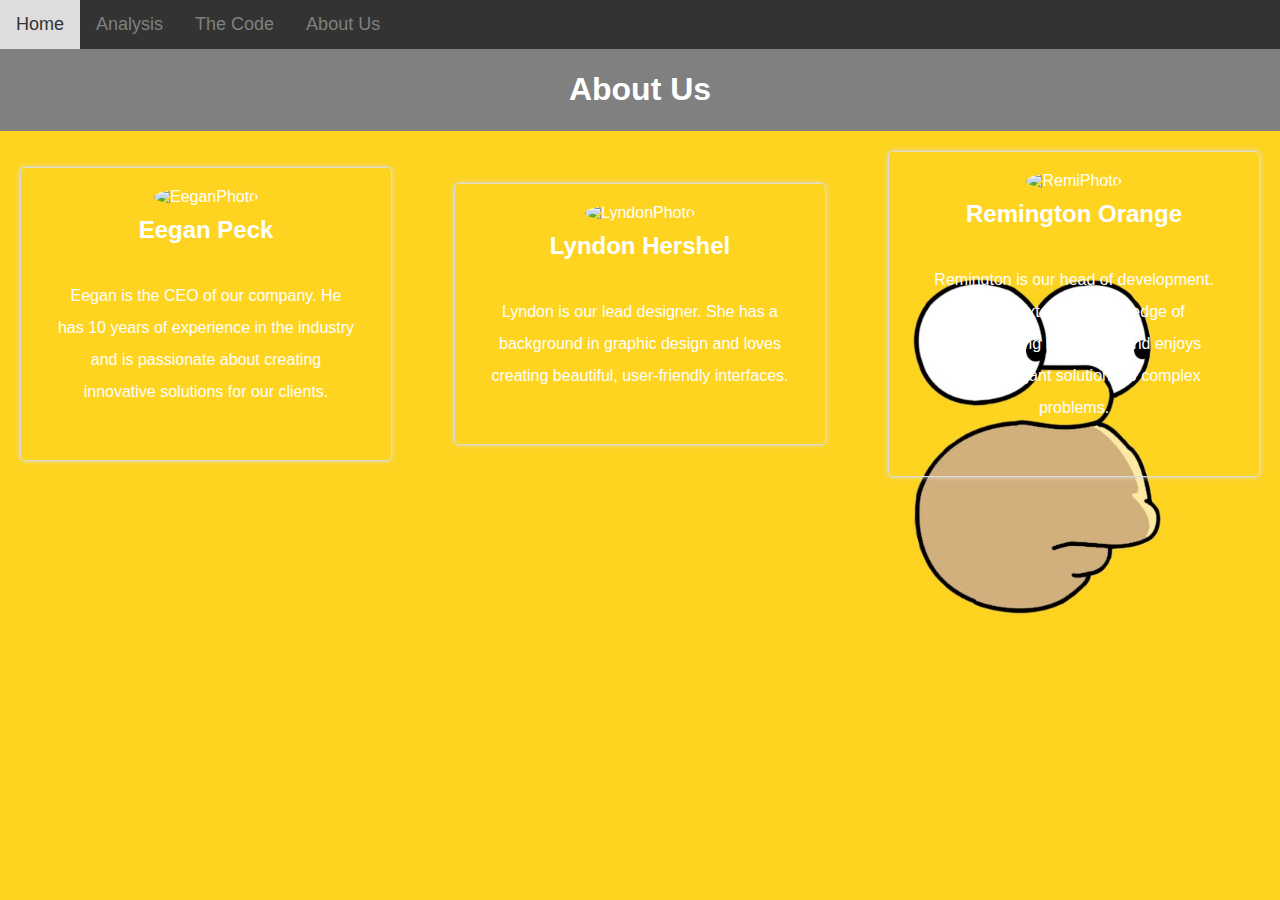
==== docs/about.html @ 0017298c "Website Start" ====
<!DOCTYPE html>
<html>
    <head>
        <title> The Simpsons Project: The Code</title>
        <link rel="stylesheet" type="text/css" href="style.css" />
        <meta charset="utf-8">
        <meta name="viewport" content="width=device-width, initial-scale=1">
        <style>
            * {
                box-sizing: border-box;
            }
      
            body {
                margin: 0;
                background-image: url("photos/homer.jpg");
                background-repeat: no-repeat;
                background-attachment: fixed;
                background-size: cover;
            }
            
            .container {
                display: flex;
                flex-wrap: wrap;
                justify-content: space-between;
                align-items: center;
                padding: 20px;
            }
            
            .member {
                width: 30%;
                margin-bottom: 20px;
                padding: 20px;
                border: 1px solid #ddd;
                border-radius: 5px;
                box-shadow: 0px 0px 5px #ddd;
                text-align: center;
            }
            
            .member img {
                width: 80%;
                border-radius: 50%;
                margin-bottom: 10px;
            }
            
            .member h2 {
                margin-top: 0;
            }

        </style>
    </head>
    <body>
        <div class="topnav">
            <a href="home.html">Home</a>
            <a href="analysis.html">Analysis</a>
            <a href="code.html">The Code</a>
            <a href="about.html">About Us</a>
        </div>
        
        <div class="header">
            <h1>
                <strong>About Us</strong>
            </h1>
        </div>
        
        <div class="container">
            <div class="member">
                <img src="member1.jpg" alt="EeganPhoto">
                <h2>Eegan Peck</h2>
                <p>Eegan is the CEO of our company. He has 10 years of experience in the industry and is passionate about creating innovative solutions for our clients.</p>
            </div>
            <div class="member">
                <img src="member2.jpg" alt="LyndonPhoto">
                <h2>Lyndon Hershel</h2>
                <p>Lyndon is our lead designer. She has a background in graphic design and loves creating beautiful, user-friendly interfaces.</p>
            </div>
            <div class="member">
                <img src="member3.jpg" alt="RemiPhoto">
                <h2>Remington Orange</h2>
                <p>Remington is our head of development. He has extensive knowledge of programming languages and enjoys finding elegant solutions to complex problems.</p>
            </div>
        </div>
    </body>
</html>
---- docs/style.css ----
body {
    margin: 0;
}

/* Style the header */
.header {
    background-color: grey;
    padding: 1px;
    text-align: center;
}


/* Style the top navigation bar */
.topnav {
  background-color: #333;
  overflow: hidden;
}
.dropdown {
  position: relative;
  display: inline-block;
  margin-right: 20px;
}

.dropbtn {
  background-color: #333;
  color: white;
  font-size: 18px;
  border: none;
  cursor: pointer;
  padding: 14px 16px;
}

.dropdown-content {
  display: none;
  position: absolute;
  background-color: #f9f9f9;
  min-width: 160px;
  z-index: 1;
  box-shadow: 0px 8px 16px 0px rgba(0,0,0,0.2);
 left: 0;
right: auto;/* add this line to left-align the dropdown */
}


.dropdown-content a {
  color: black;
  padding: 12px 16px;
  text-decoration: none;
  display: block;
}

.dropdown:hover .dropdown-content {
  display: block;
}

.dropdown:hover .dropbtn {
  background-color: #ddd;
  color: #333;
}

.dropdown-content a:hover {
  background-color: #ddd;
}

.topnav a {
  float: left;
  color: #fff;
  text-align: center;
  padding: 14px 16px;
  text-decoration: none;
  font-size: 18px;
}

.topnav a:hover {
  background-color: #ddd;
  color: #333;
}

.topnav a.active {
  background-color: #4CAF50;
  color: #fff;
}

.column {
    float: left;
    width: 50%;
    padding: 5%;
    height: 1px;
    flex: auto;
}


.row:after {
    content: "";
    padding: 5%;
    display: flex;
    clear: both;
}


@media screen and (max-width : 600px) {
    .column {
        width: 100%;
    }
}



body {
    color: white;
    background-color: black;
    font-family: arial, helvetica, sans-serif;
    text-align: center;
}

h1 {
    text-align: center
}
/* CSS inheritance rules indicate that all elements inside the body will inherit the color and font-family properties that I set here on this BIG container element */

/*body section section { background-image: linear-gradient(red, orange, yellow, green, blue, indigo, violet); padding:2em;}
body section {background-image: url("images/littleNewt.jpg"); padding:2em;}*/

p {
    padding: 1em;
    line-height: 2em;
}

body section.writing {
    background-color: orange;
    margin: auto;
    padding: 2em;

    display: flex;
    flex-direction: row;
    /*justify-content:space-around;*/
}

section.writing figure {
    flex: 3;
    padding: 1vw;
    background-color: lemonchiffon;
}

section.writing div.analysis {
    flex: 1;
    padding: 10px;
    background-color: darkgrey;
    color: white;

}


body section.gallery {
    width: 80%;
    background-color: grey;
    padding: 15em;
    margin: 25px;
    display: flex;
    flex-direction: row;
}



section.gallery figure {
    flex: 1;
    margin: auto;
    padding-top: 1vw;
    padding-bottom: 1vw;
}

figcaption {
    font-style: italic;
    font-size: smaller;
    color: black
}

img.photo {
    max-width: 100%;
    width: 80%
}
/* If I want to style ANY element with the class of "photo" I could just write 
 * .photo { }
 *  */

ol {
    list-style-type: circle;
    padding: 8em;

}

/* unvisited link */
a:link {
    color: grey;
}

/* visited link. I used a hexadecimal color code for something dark green that I picked from: 
 * https://www.w3schools.com/colors/colors_picker.asp  */
a:visited {
    color: white;
}

/* mouse over link */
a:hover {
    color: orange;
}

/* selected link */
a:active {
    color: grey;
}
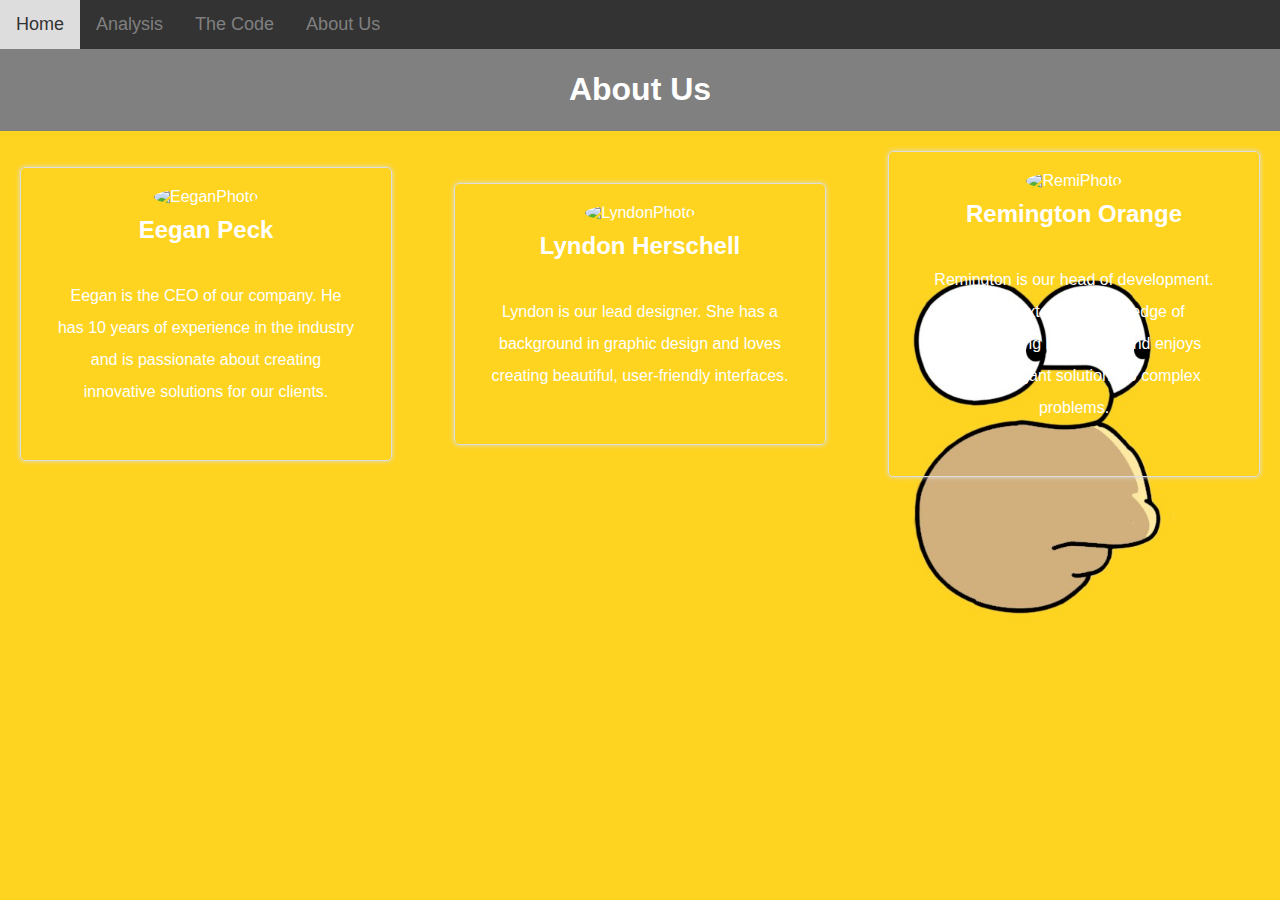
==== commit ff9b9c21: "Small edit to about.html" ====
--- a/docs/about.html
+++ b/docs/about.html
@@ -70,7 +70,7 @@
             </div>
             <div class="member">
                 <img src="member2.jpg" alt="LyndonPhoto">
-                <h2>Lyndon Hershel</h2>
+                <h2>Lyndon Herschell</h2>
                 <p>Lyndon is our lead designer. She has a background in graphic design and loves creating beautiful, user-friendly interfaces.</p>
             </div>
             <div class="member">
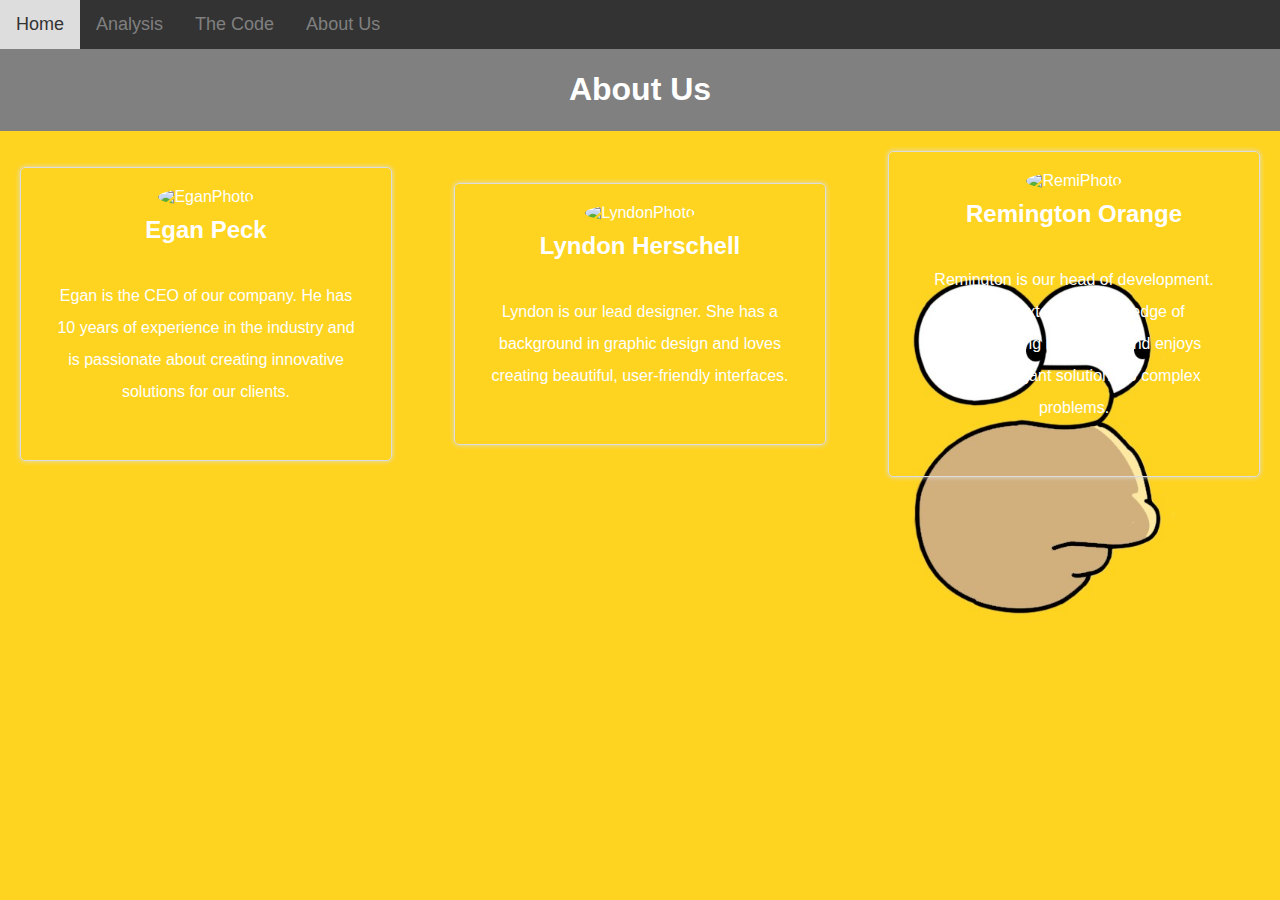
==== commit 7ddcffa4: "fixing name" ====
--- a/docs/about.html
+++ b/docs/about.html
@@ -64,9 +64,9 @@
         
         <div class="container">
             <div class="member">
-                <img src="member1.jpg" alt="EeganPhoto">
-                <h2>Eegan Peck</h2>
-                <p>Eegan is the CEO of our company. He has 10 years of experience in the industry and is passionate about creating innovative solutions for our clients.</p>
+                <img src="member1.jpg" alt="EganPhoto">
+                <h2>Egan Peck</h2>
+                <p>Egan is the CEO of our company. He has 10 years of experience in the industry and is passionate about creating innovative solutions for our clients.</p>
             </div>
             <div class="member">
                 <img src="member2.jpg" alt="LyndonPhoto">
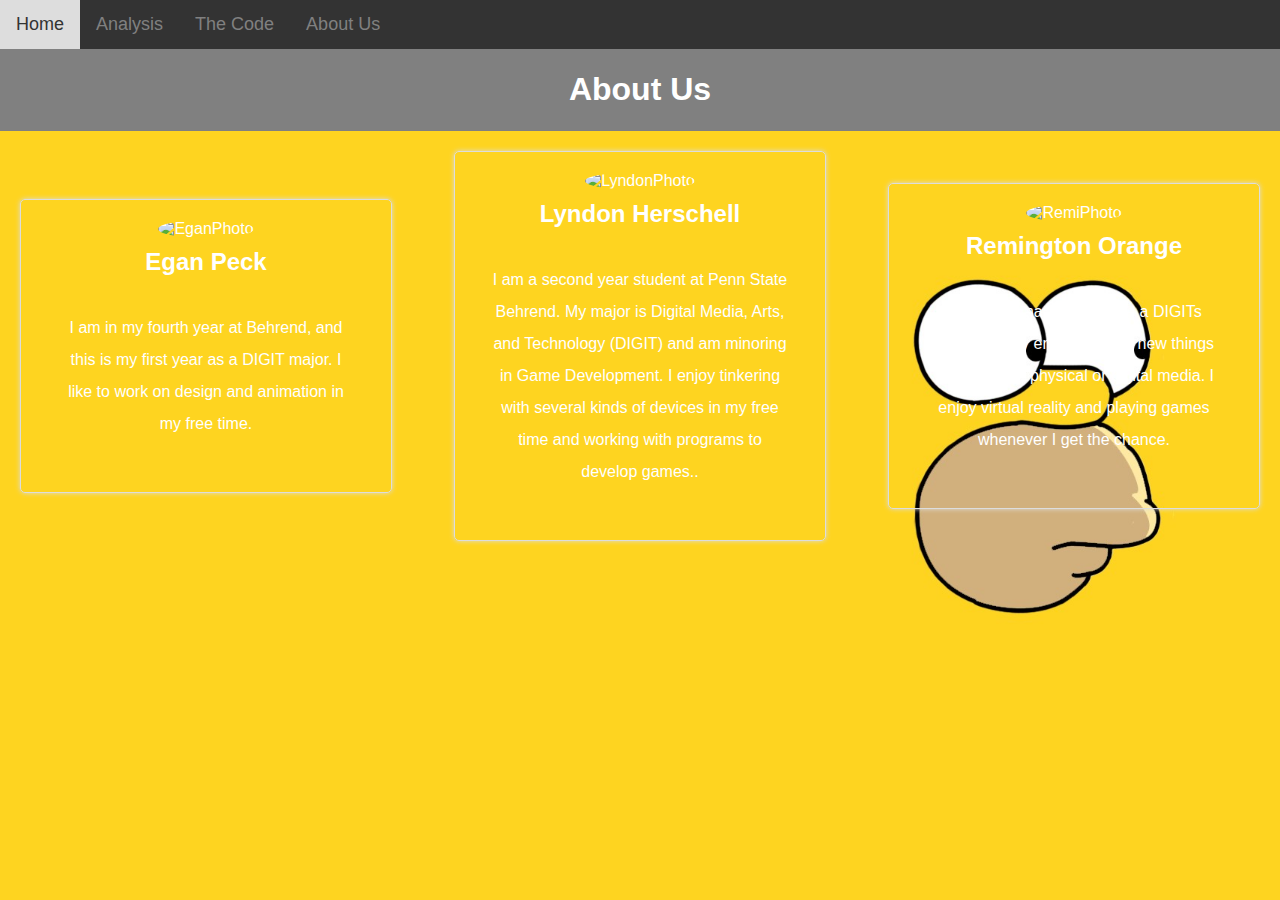
==== commit 934a73a1: "Uploaded new information into 'about.html' for each project member" ====
--- a/docs/about.html
+++ b/docs/about.html
@@ -66,17 +66,17 @@
             <div class="member">
                 <img src="member1.jpg" alt="EganPhoto">
                 <h2>Egan Peck</h2>
-                <p>Egan is the CEO of our company. He has 10 years of experience in the industry and is passionate about creating innovative solutions for our clients.</p>
+                <p>I am in my fourth year at Behrend, and this is my first year as a DIGIT major. I like to work on design and animation in my free time.</p>
             </div>
             <div class="member">
                 <img src="member2.jpg" alt="LyndonPhoto">
                 <h2>Lyndon Herschell</h2>
-                <p>Lyndon is our lead designer. She has a background in graphic design and loves creating beautiful, user-friendly interfaces.</p>
+                <p>I am a second year student at Penn State Behrend. My major is Digital Media, Arts, and Technology (DIGIT) and am minoring in Game Development. I enjoy tinkering with several kinds of devices in my free time and working with programs to develop games..</p>
             </div>
             <div class="member">
                 <img src="member3.jpg" alt="RemiPhoto">
                 <h2>Remington Orange</h2>
-                <p>Remington is our head of development. He has extensive knowledge of programming languages and enjoys finding elegant solutions to complex problems.</p>
+                <p>I'm a freshman going to be a DIGITs major. I really enjoy creating new things whether it be physical or digital media. I enjoy virtual reality and playing games whenever I get the chance.</p>
             </div>
         </div>
     </body>
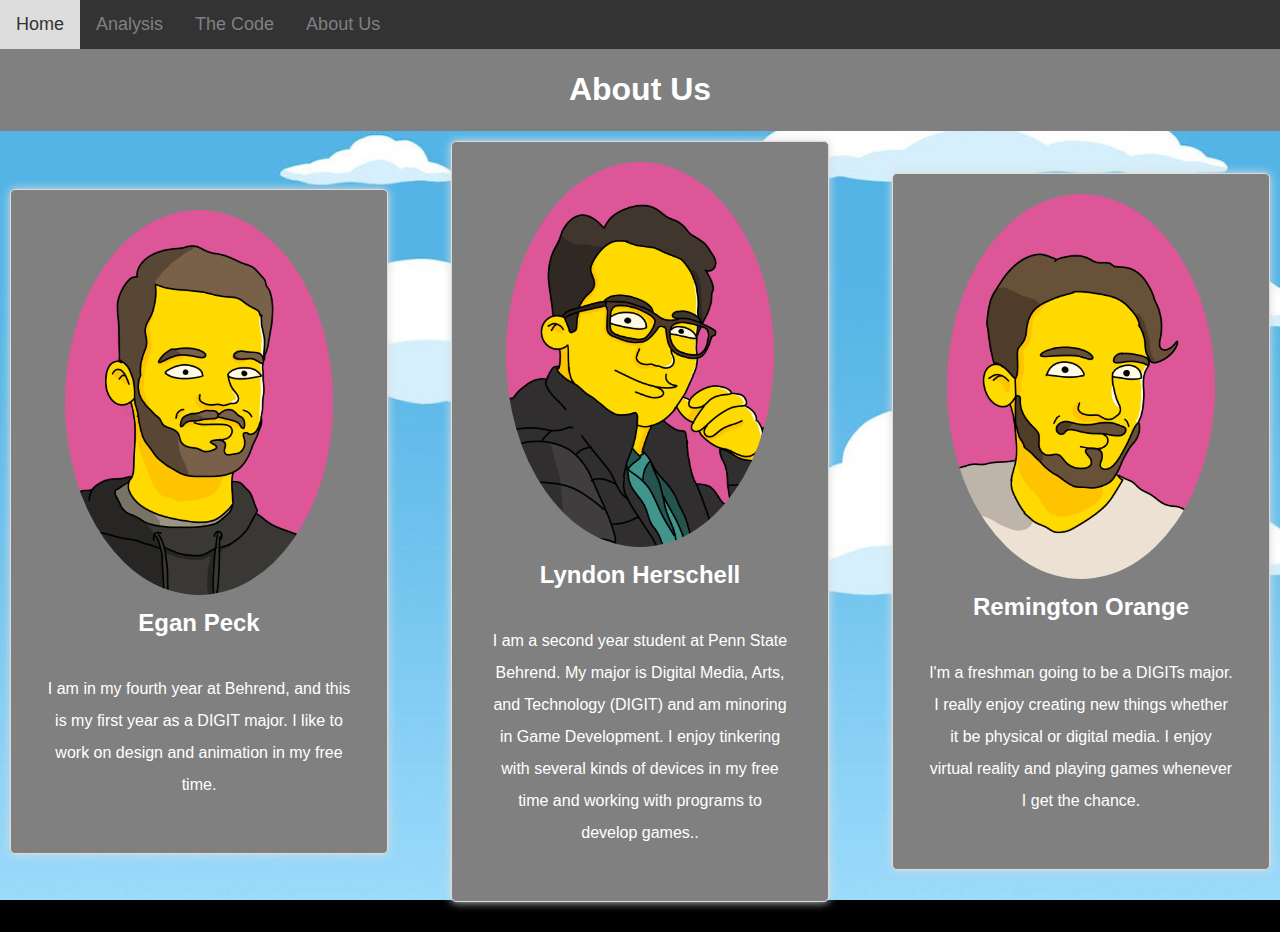
==== commit f8d8fb5b: "Some website style tweaks" ====
--- a/docs/about.html
+++ b/docs/about.html
@@ -12,19 +12,19 @@
       
             body {
                 margin: 0;
-                background-image: url("photos/homer.jpg");
+                background-image: url("photos/clouds.jpg");
                 background-repeat: no-repeat;
                 background-attachment: fixed;
                 background-size: cover;
-            }
+                           }
             
             .container {
                 display: flex;
                 flex-wrap: wrap;
                 justify-content: space-between;
                 align-items: center;
-                padding: 20px;
-            }
+                padding: 10px;
+                  }
             
             .member {
                 width: 30%;
@@ -32,9 +32,10 @@
                 padding: 20px;
                 border: 1px solid #ddd;
                 border-radius: 5px;
-                box-shadow: 0px 0px 5px #ddd;
+                box-shadow: 0px 0px 10px #ddd;
                 text-align: center;
-            }
+                background-color: grey;
+                         }
             
             .member img {
                 width: 80%;
@@ -45,6 +46,7 @@
             .member h2 {
                 margin-top: 0;
             }
+            
 
         </style>
     </head>
@@ -64,19 +66,19 @@
         
         <div class="container">
             <div class="member">
-                <img src="member1.jpg" alt="EganPhoto">
-                <h2>Egan Peck</h2>
-                <p>I am in my fourth year at Behrend, and this is my first year as a DIGIT major. I like to work on design and animation in my free time.</p>
+                <img src="photos/EeganProfile.PNG" alt="EganPhoto">
+                <h2 style= "color: white;">Egan Peck</h2>
+                <p style= "color: white;">I am in my fourth year at Behrend, and this is my first year as a DIGIT major. I like to work on design and animation in my free time.</p>
             </div>
             <div class="member">
-                <img src="member2.jpg" alt="LyndonPhoto">
-                <h2>Lyndon Herschell</h2>
-                <p>I am a second year student at Penn State Behrend. My major is Digital Media, Arts, and Technology (DIGIT) and am minoring in Game Development. I enjoy tinkering with several kinds of devices in my free time and working with programs to develop games..</p>
+                <img src="photos/LyndonProfile.PNG" alt="LyndonPhoto">
+                <h2 style= "color: white;">Lyndon Herschell</h2>
+                <p style= "color: white;">I am a second year student at Penn State Behrend. My major is Digital Media, Arts, and Technology (DIGIT) and am minoring in Game Development. I enjoy tinkering with several kinds of devices in my free time and working with programs to develop games..</p>
             </div>
             <div class="member">
-                <img src="member3.jpg" alt="RemiPhoto">
-                <h2>Remington Orange</h2>
-                <p>I'm a freshman going to be a DIGITs major. I really enjoy creating new things whether it be physical or digital media. I enjoy virtual reality and playing games whenever I get the chance.</p>
+                <img src="photos/RemiProfile.PNG" alt="RemiPhoto">
+                <h2 style= "color: white;">Remington Orange</h2>
+                <p style= "color: white;">I'm a freshman going to be a DIGITs major. I really enjoy creating new things whether it be physical or digital media. I enjoy virtual reality and playing games whenever I get the chance.</p>
             </div>
         </div>
     </body>
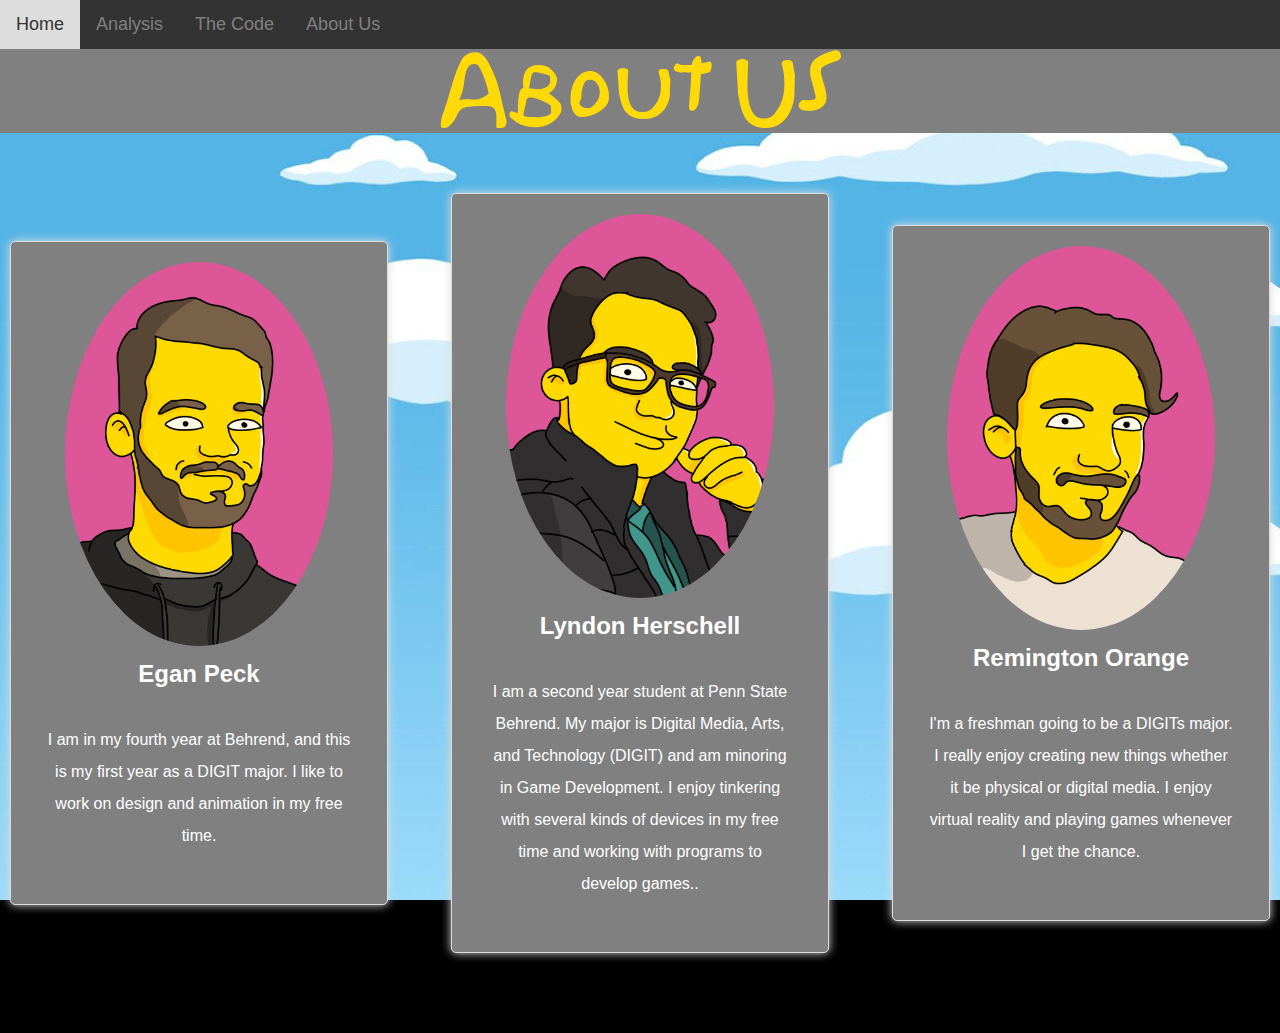
==== commit b6236fae: "added some layout for the website" ====
--- a/docs/about.html
+++ b/docs/about.html
@@ -59,9 +59,7 @@
         </div>
         
         <div class="header">
-            <h1>
-                <strong>About Us</strong>
-            </h1>
+            <img src="Titles_Font/About%20Us.png" alt="About Us">
         </div>
         
         <div class="container">
--- a/docs/style.css
+++ b/docs/style.css
@@ -4,15 +4,12 @@
     margin: 0;
 }
 
-/* Style the header */
 .header {
     background-color: grey;
     padding: 1px;
     text-align: center;
 }
 
-
-/* Style the top navigation bar */
 .topnav {
   background-color: #333;
   overflow: hidden;
@@ -40,7 +37,7 @@
   z-index: 1;
   box-shadow: 0px 8px 16px 0px rgba(0,0,0,0.2);
  left: 0;
-right: auto;/* add this line to left-align the dropdown */
+right: auto;
 }
 
 
@@ -118,10 +115,6 @@
 h1 {
     text-align: center
 }
-/* CSS inheritance rules indicate that all elements inside the body will inherit the color and font-family properties that I set here on this BIG container element */
-
-/*body section section { background-image: linear-gradient(red, orange, yellow, green, blue, indigo, violet); padding:2em;}
-body section {background-image: url("images/littleNewt.jpg"); padding:2em;}*/
 
 p {
     padding: 1em;
@@ -181,9 +174,6 @@
     max-width: 100%;
     width: 80%
 }
-/* If I want to style ANY element with the class of "photo" I could just write 
- * .photo { }
- *  */
 
 ol {
     list-style-type: circle;
@@ -191,26 +181,74 @@
 
 }
 
-/* unvisited link */
 a:link {
     color: grey;
 }
 
-/* visited link. I used a hexadecimal color code for something dark green that I picked from: 
- * https://www.w3schools.com/colors/colors_picker.asp  */
 a:visited {
     color: white;
 }
 
-/* mouse over link */
+
 a:hover {
     color: orange;
 }
 
-/* selected link */
+
 a:active {
     color: grey;
 }
 
-
-
+/*This part is for the analysis page*/
+/* Set up the flex container */
+.container {
+	display: flex;
+	flex-wrap: wrap;
+	align-items: stretch;
+	height: 100vh;
+	font-family: sans-serif;
+}
+
+/* Style the graph container */
+.graph-container {
+	flex: 1 1 60%; /* Updated flex property */
+	padding: 20px;
+	background-color: transparent;
+}
+
+/* Style the graph */
+.graph {
+}
+
+.graph svg {
+	max-width: 100%;
+	max-height: 100%;
+}
+
+/* Style the right column (writing space) */
+.writing-space {
+	flex: 1 1 40%; /* Updated flex property */
+	padding: 20px;
+	background-color: #fff;
+}
+
+/* Style the input and text areas */
+.writing-space h1 {
+	margin-top: 0;
+	font-size: 2rem;
+	color: #a2aaad;
+}
+
+.analysis {
+	margin-top: 0;
+	font-size: 1.2rem;
+	color: #a2aaad;
+	background-color: #fff;
+}
+
+ul {
+    text-align: left;
+    color:lightblue;
+  }
+
+
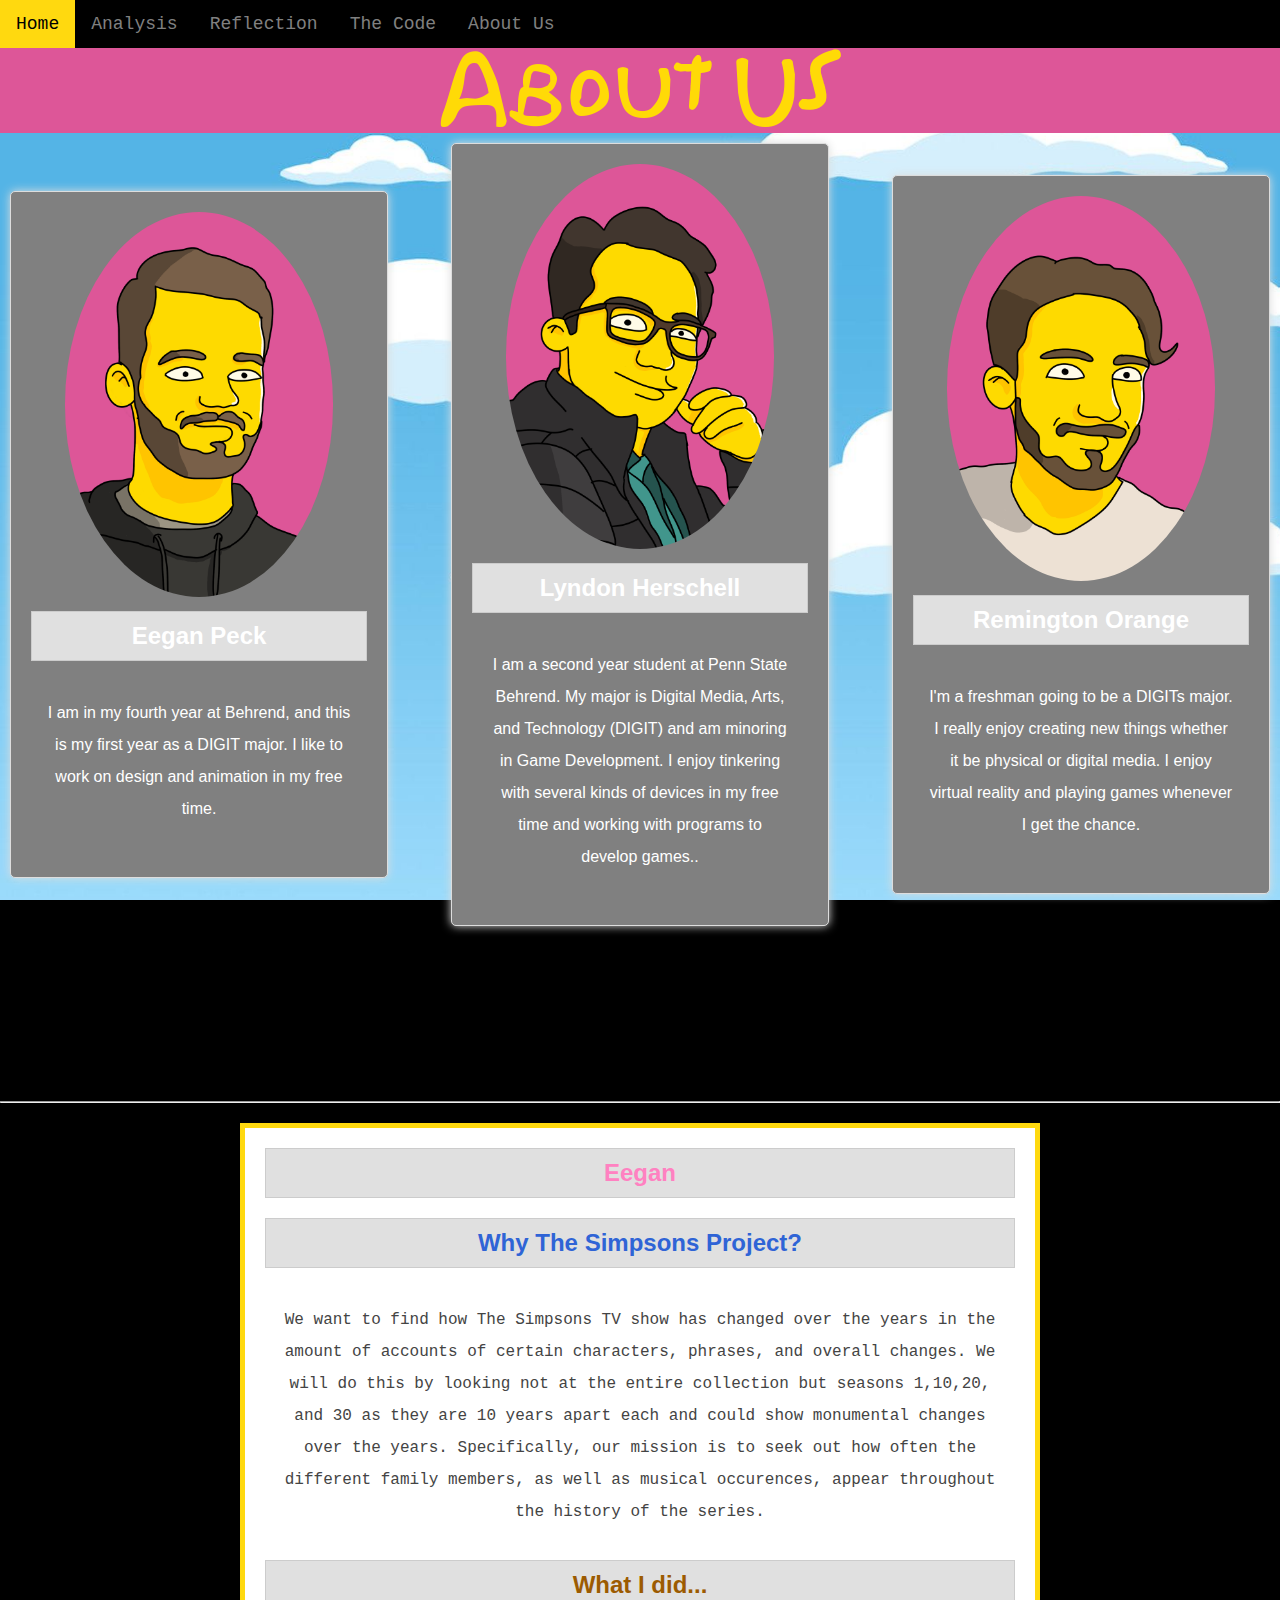
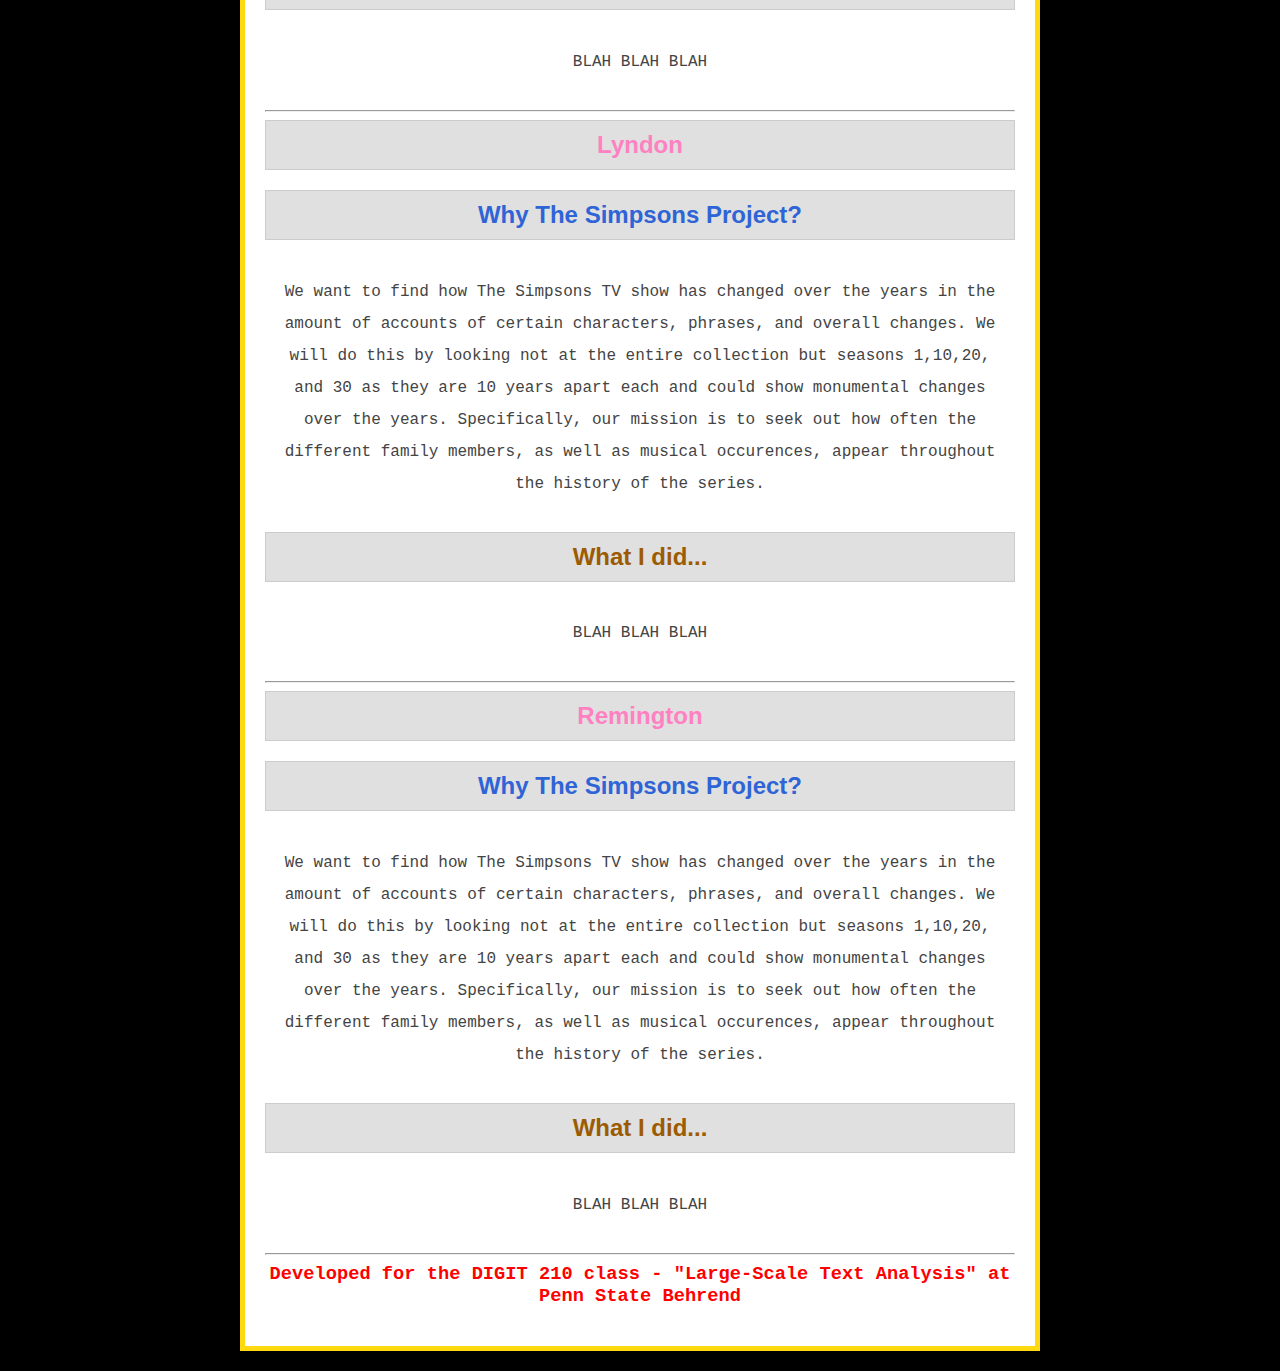
==== commit 3ad7cc9d: "Worked on the website layout" ====
--- a/docs/about.html
+++ b/docs/about.html
@@ -54,6 +54,7 @@
         <div class="topnav">
             <a href="home.html">Home</a>
             <a href="analysis.html">Analysis</a>
+            <a href="reflection.html">Reflection</a>
             <a href="code.html">The Code</a>
             <a href="about.html">About Us</a>
         </div>
@@ -65,7 +66,7 @@
         <div class="container">
             <div class="member">
                 <img src="photos/EeganProfile.PNG" alt="EganPhoto">
-                <h2 style= "color: white;">Egan Peck</h2>
+                <h2 style= "color: white;">Eegan Peck</h2>
                 <p style= "color: white;">I am in my fourth year at Behrend, and this is my first year as a DIGIT major. I like to work on design and animation in my free time.</p>
             </div>
             <div class="member">
@@ -79,6 +80,39 @@
                 <p style= "color: white;">I'm a freshman going to be a DIGITs major. I really enjoy creating new things whether it be physical or digital media. I enjoy virtual reality and playing games whenever I get the chance.</p>
             </div>
         </div>
+        <br><br><br><br><br><br><br><br><br><br><br><br><br><br><br><br><br><br><br><br><hr>
+        
+        <div class="writing-section">
+            <h2 style="color: #ff81c1;">Eegan</h2>
+            <h2 style="color: #2f64d6;">Why The Simpsons Project?</h2>
+            <p>We want to find how The Simpsons TV show has changed over the years in the amount of accounts of certain characters, phrases, and overall changes. We will do this by looking not at the entire collection but seasons 1,10,20, and 30 as they are 10 years apart each and 
+                could show monumental changes over the years. Specifically, our mission is to seek out how often the different family members, as well as musical occurences, appear throughout the history of the series.</p>
+            <h2 style="color: #9c5b01;">What I did...</h2>
+            <p>BLAH BLAH BLAH</p>
+            <hr>
+            
+            <h2 style="color: #ff81c1;">Lyndon</h2>
+            <h2 style="color: #2f64d6;">Why The Simpsons Project?</h2>
+            <p>We want to find how The Simpsons TV show has changed over the years in the amount of accounts of certain characters, phrases, and overall changes. We will do this by looking not at the entire collection but seasons 1,10,20, and 30 as they are 10 years apart each and 
+                could show monumental changes over the years. Specifically, our mission is to seek out how often the different family members, as well as musical occurences, appear throughout the history of the series.</p>
+            <h2 style="color: #9c5b01;">What I did...</h2>
+            <p>BLAH BLAH BLAH</p>
+            <hr>
+            
+            <h2 style="color: #ff81c1;">Remington</h2>
+            <h2 style="color: #2f64d6;">Why The Simpsons Project?</h2>
+            <p>We want to find how The Simpsons TV show has changed over the years in the amount of accounts of certain characters, phrases, and overall changes. We will do this by looking not at the entire collection but seasons 1,10,20, and 30 as they are 10 years apart each and 
+                could show monumental changes over the years. Specifically, our mission is to seek out how often the different family members, as well as musical occurences, appear throughout the history of the series.</p>
+            <h2 style="color: #9c5b01;">What I did...</h2>
+            <p>BLAH BLAH BLAH</p>
+            <hr>
+            
+            
+            <h3>Developed for the DIGIT 210 class - "Large-Scale Text Analysis"  at Penn State Behrend</h3>
+            </div>
+        
+        
+        
     </body>
 </html>
 
--- a/docs/style.css
+++ b/docs/style.css
@@ -3,15 +3,40 @@
 body {
     margin: 0;
 }
+.writing-section {
+  border: 5px solid #FFD90F;
+  background-color: white;
+  padding: 20px;
+  margin: 20px auto;
+  max-width: 800px;
+  font-family: Courier;
+}
+
+.writing-section h2 {
+  color: black;
+  margin-top: 0;
+  }
+  
+  .writing-section h3 {
+  color: red;
+  margin-top: 0;
+}
+
+.writing-section p {
+  color: #444444;
+}
+
+
 
 .header {
-    background-color: grey;
+    background-color: #dd5698;
     padding: 1px;
     text-align: center;
+    font-family: Courier;
 }
 
 .topnav {
-  background-color: #333;
+  background-color: black;
   overflow: hidden;
 }
 .dropdown {
@@ -22,7 +47,7 @@
 
 .dropbtn {
   background-color: #333;
-  color: white;
+  color: black;
   font-size: 18px;
   border: none;
   cursor: pointer;
@@ -63,21 +88,22 @@
 
 .topnav a {
   float: left;
-  color: #fff;
+  color: #444444;
   text-align: center;
   padding: 14px 16px;
   text-decoration: none;
   font-size: 18px;
+  font-family: Courier;
 }
 
 .topnav a:hover {
-  background-color: #ddd;
-  color: #333;
+  background-color: #FFD90F;
+  color: black;
 }
 
 .topnav a.active {
-  background-color: #4CAF50;
-  color: #fff;
+  background-color: white;
+  color: #444444;
 }
 
 .column {
@@ -114,6 +140,16 @@
 
 h1 {
     text-align: center
+}
+
+h2 {
+  background-color: #e0e0e0;
+  border: 1px solid #ccc;
+  color: #333;
+  font-size: 24px;
+  padding: 10px;
+  text-align: center;
+  font-family: Arial;
 }
 
 p {
@@ -200,18 +236,18 @@
 }
 
 /*This part is for the analysis page*/
-/* Set up the flex container */
+
 .container {
 	display: flex;
 	flex-wrap: wrap;
 	align-items: stretch;
-	height: 100vh;
+	height: 600px; /* or any other value that fits your needs */
 	font-family: sans-serif;
 }
 
 /* Style the graph container */
 .graph-container {
-	flex: 1 1 60%; /* Updated flex property */
+	flex: 1 1 50%; /* Updated flex property */
 	padding: 20px;
 	background-color: transparent;
 }
@@ -227,7 +263,7 @@
 
 /* Style the right column (writing space) */
 .writing-space {
-	flex: 1 1 40%; /* Updated flex property */
+	flex: 1 1 50%; /* Updated flex property */
 	padding: 20px;
 	background-color: #fff;
 }
@@ -239,6 +275,12 @@
 	color: #a2aaad;
 }
 
+.writing-space h3 {
+	margin-top: 0;
+	font-size: 2rem;
+	color: #a2aaad;
+}
+
 .analysis {
 	margin-top: 0;
 	font-size: 1.2rem;
@@ -246,9 +288,98 @@
 	background-color: #fff;
 }
 
+/*
+SVG GRAPHS END*/
+
 ul {
     text-align: left;
     color:lightblue;
   }
 
-
+pre code {
+  display: block;
+  background-color: #f2f2f2;
+  color: #333;
+  font-family: monospace;
+  font-size: 14px;
+  line-height: 1.5;
+  padding: 10px;
+  border: 1px solid #ccc;
+  border-radius: 5px;
+  margin: 0;
+  overflow-x: auto;
+  white-space: pre-wrap;
+  word-wrap: break-word;
+  text-align: left;
+}
+
+
+/*MENU FOR ANALYSIS*/
+
+.menu {
+  display: flex;
+  justify-content: center;
+  background-color: #FFD90F; /* yellow */
+  padding: 10px;
+}
+
+.menu a {
+  color: blue; /* blue */
+  font-size: 20px;
+  font-family: Courier;
+  text-decoration: none;
+  margin: 0 10px;
+  padding: 5px 10px;
+  border-radius: 5px;
+  transition: background-color 0.2s;
+}
+
+.menu a:hover {
+  background-color: #ff69b4; /* pink */
+  color: #fff;
+  font-family: Courier, monospace;
+}
+
+
+a[href='https://mermaid.live'] {
+    color: #ff81c1;
+    text-decoration: none;
+}
+
+a[href='https://mermaid.live']:hover {
+    color: pink;
+    
+}
+
+.writing-section a {
+    color: #ff81c1;
+    text-decoration: none;
+}
+
+.writing-section a:hover {
+    color: pink;
+}
+#myBtn {
+  display: none;
+  position: fixed;
+  bottom: 20px;
+  right: 30px;
+  z-index: 99;
+  font-size: 18px;
+  border: none;
+  outline: none;
+  background-color: #ff69b4;
+  color: white;
+  cursor: pointer;
+  padding: 15px;
+  border-radius: 50%;
+  box-shadow: 0 4px 8px 0 rgba(0,0,0,0.2);
+  transition: background-color 0.3s ease;
+}
+
+#myBtn:hover {
+  background-color: #d6008e;
+}
+
+
+
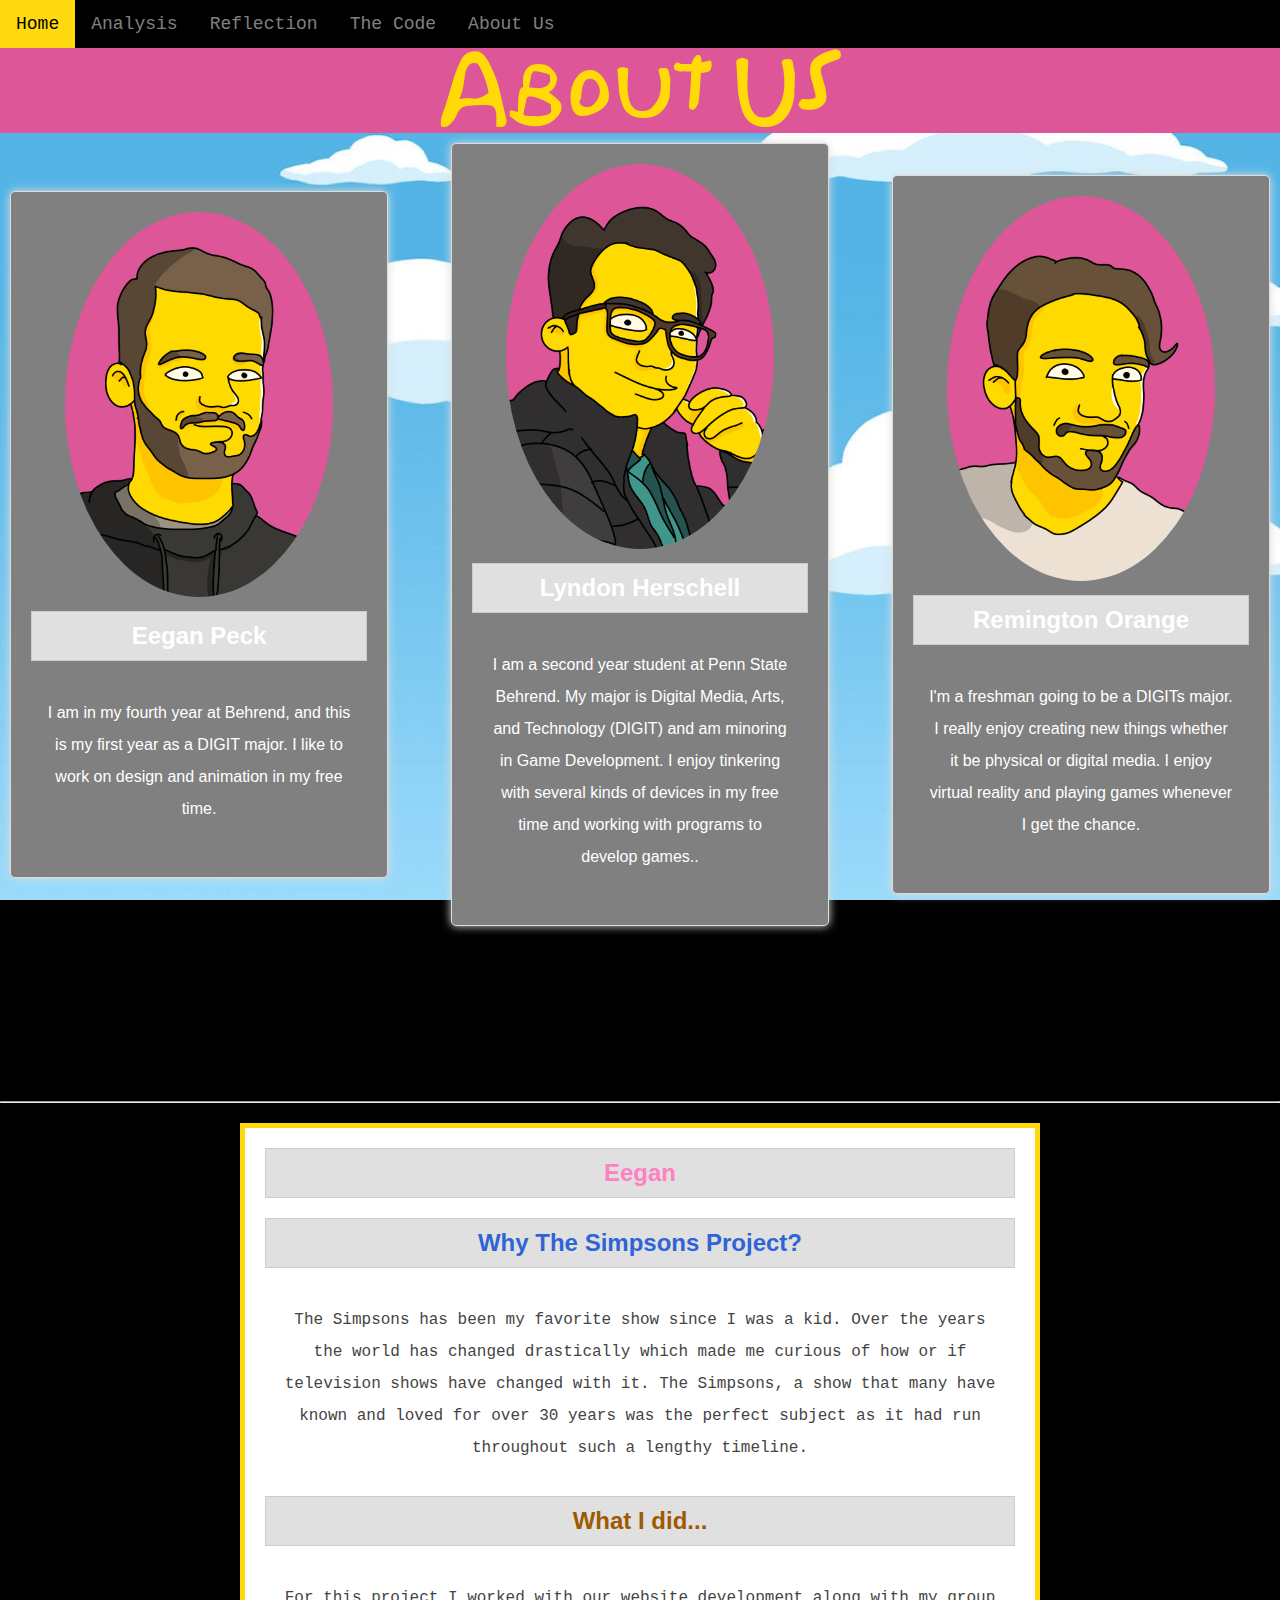
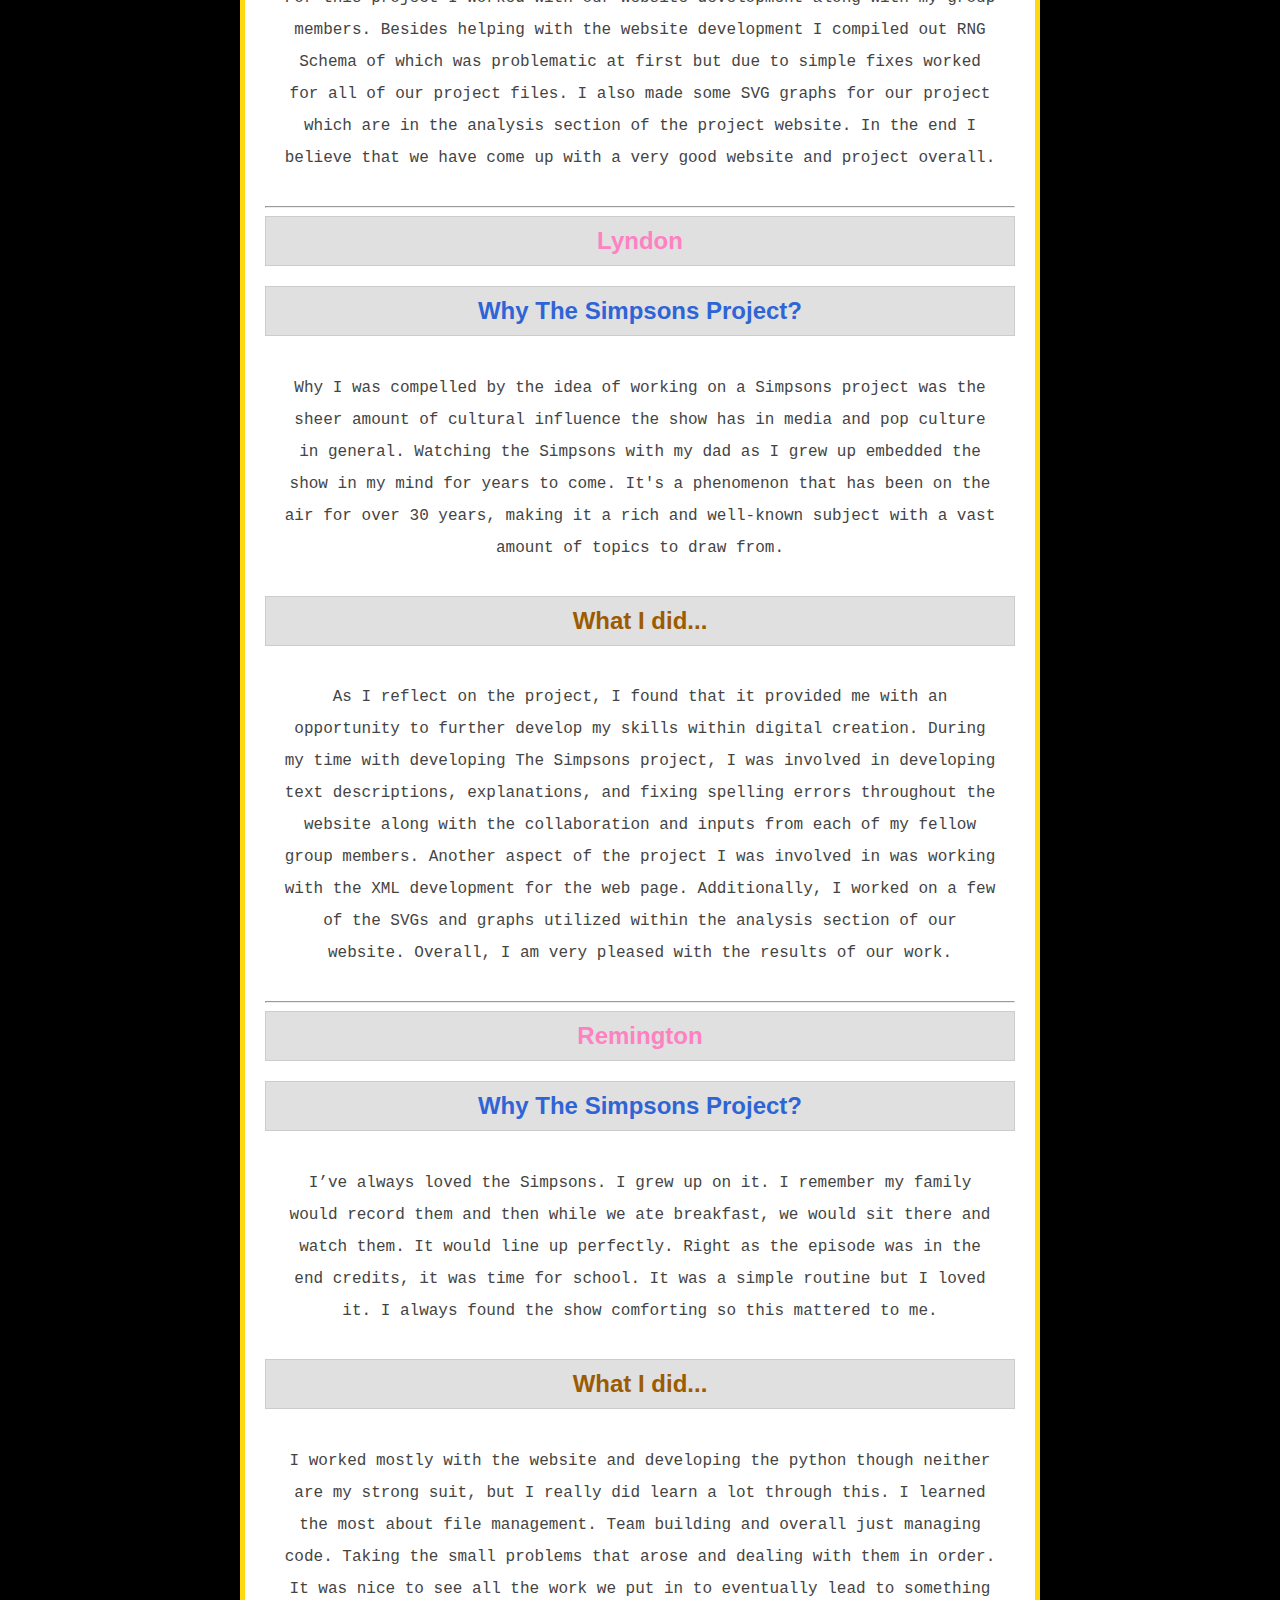
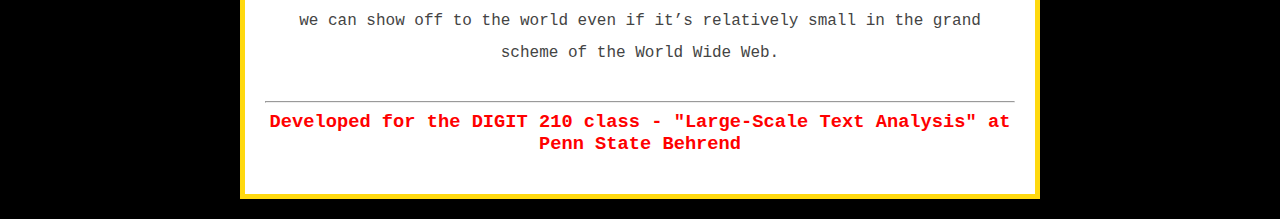
==== commit e4e37b5b: "Added our analysis's to the site" ====
--- a/docs/about.html
+++ b/docs/about.html
@@ -85,26 +85,29 @@
         <div class="writing-section">
             <h2 style="color: #ff81c1;">Eegan</h2>
             <h2 style="color: #2f64d6;">Why The Simpsons Project?</h2>
-            <p>We want to find how The Simpsons TV show has changed over the years in the amount of accounts of certain characters, phrases, and overall changes. We will do this by looking not at the entire collection but seasons 1,10,20, and 30 as they are 10 years apart each and 
-                could show monumental changes over the years. Specifically, our mission is to seek out how often the different family members, as well as musical occurences, appear throughout the history of the series.</p>
+            <p>The Simpsons has been my favorite show since I was a kid. Over the years the world has changed drastically which made me curious of how or if television shows have changed with it. The Simpsons, a show that many have known and loved for over 30 years was the perfect subject as it had run throughout such a lengthy timeline. 
+            </p>
             <h2 style="color: #9c5b01;">What I did...</h2>
-            <p>BLAH BLAH BLAH</p>
+            <p> For this project I worked with our website development along with my group members. Besides helping with the  website development I compiled out RNG Schema of which was problematic at first but due to simple fixes worked for all of our project files. I also made some SVG graphs for our project which are in the analysis section of the project website. In the end I believe that we have come up with a very good website and project overall.
+            </p>
             <hr>
             
             <h2 style="color: #ff81c1;">Lyndon</h2>
             <h2 style="color: #2f64d6;">Why The Simpsons Project?</h2>
-            <p>We want to find how The Simpsons TV show has changed over the years in the amount of accounts of certain characters, phrases, and overall changes. We will do this by looking not at the entire collection but seasons 1,10,20, and 30 as they are 10 years apart each and 
-                could show monumental changes over the years. Specifically, our mission is to seek out how often the different family members, as well as musical occurences, appear throughout the history of the series.</p>
+            <p>Why I was compelled by the idea of working on a Simpsons project was the sheer amount of cultural influence the show has in media and pop culture in general. Watching the Simpsons with my dad as I grew up embedded the show in my mind for years to come. It's a phenomenon that has been on the air for over 30 years, making it a rich and well-known subject with a vast amount of topics to draw from. 
+            </p>
             <h2 style="color: #9c5b01;">What I did...</h2>
-            <p>BLAH BLAH BLAH</p>
+            <p>As I reflect on the project, I found that it provided me with an opportunity to further develop my skills within digital creation. During my time with developing The Simpsons project, I was involved in developing text descriptions, explanations, and fixing spelling errors throughout the website along with the collaboration and inputs from each of my fellow group members. Another aspect of the project I was involved in was working with the XML development for the web page. Additionally, I worked on a few of the SVGs and graphs utilized within the analysis section of our website. Overall, I am very pleased with the results of our work.
+            </p>
             <hr>
             
             <h2 style="color: #ff81c1;">Remington</h2>
             <h2 style="color: #2f64d6;">Why The Simpsons Project?</h2>
-            <p>We want to find how The Simpsons TV show has changed over the years in the amount of accounts of certain characters, phrases, and overall changes. We will do this by looking not at the entire collection but seasons 1,10,20, and 30 as they are 10 years apart each and 
-                could show monumental changes over the years. Specifically, our mission is to seek out how often the different family members, as well as musical occurences, appear throughout the history of the series.</p>
+            <p>I’ve always loved the Simpsons. I grew up on it. I remember my family would record them and then while we ate breakfast, we would sit there and watch them. It would line up perfectly. Right as the episode was in the end credits, it was time for school. It was a simple routine but I loved it. I always found the show comforting so this mattered to me.
+            </p>
             <h2 style="color: #9c5b01;">What I did...</h2>
-            <p>BLAH BLAH BLAH</p>
+            <p>I worked mostly with the website and developing the python though neither are my strong suit, but I really did learn a lot through this. I learned the most about file management. Team building and overall just managing code. Taking the small problems that arose and dealing with them in order. It was nice to see all the work we put in to eventually lead to something we can show off to the world even if it’s relatively small in the grand scheme of the World Wide Web.
+            </p>
             <hr>
             
             
